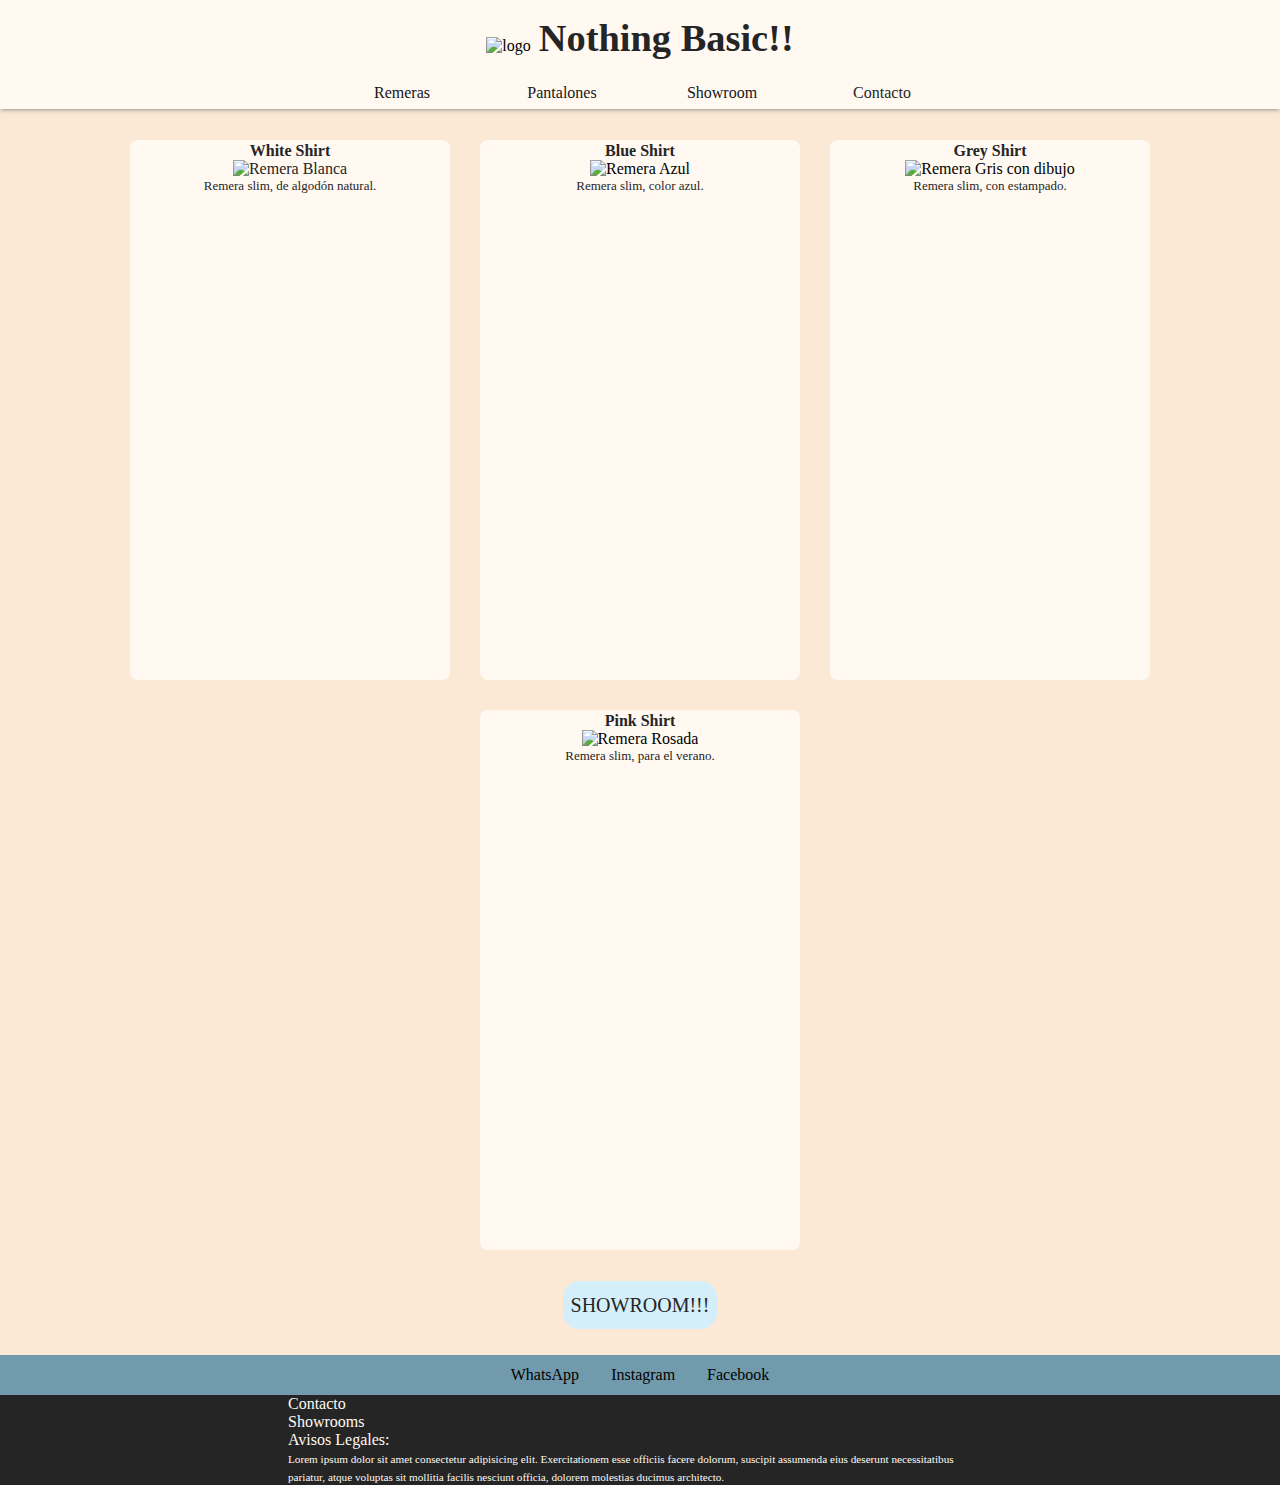
==== pages/page2.html @ 9434bb27 "Listo para tercera entrega" ====
<!DOCTYPE html>
<html lang="en">

<head>
    <meta charset="UTF-8">
    <meta http-equiv="X-UA-Compatible" content="IE=edge">
    <meta name="viewport" content="width=device-width, initial-scale=1.0">
    <link rel="stylesheet" href="../cssstyles/bootstrap.min.css">
    <link rel="stylesheet" href="../cssstyles/styles.css">
    <meta name="description" content="Remeras básicas, pantalones y buzos con la mejor calidad">
    <title>Las mejores remeras basicas || Nothing Basic</title>
</head>

<body>
    <header class="header">
        <div class="logo">
            <img src="../assets/logo1.png" alt="logo">
            <h1><a href="../index.html">Nothing Basic!!</a></h1>
        </div>


        <nav class="header__nav">
            <ul class="header__list">
                <li class="header__navbuttons"><a href="./page2.html">Remeras</a></li>
                <li class="header__navbuttons"><a href="./page3.html">Pantalones</a></li>
                <li class="header__navbuttons"><a href="./page4loc.html">Showroom</a></li>
                <li class="header__navbuttons__con"><a href="./page5con.html">Contacto</a></li>
            </ul>
        </nav>
    </header>

    <main>
        <section class="shirts">
            <div class="article__shirts"><a href="./page6shirt.html">
                <h3>White Shirt</h3>
                <img src="../assets/remerablanca1.jpg" alt="Remera Blanca">
                <p>Remera slim, de algodón natural.</p></a>
            </div>

            <div class="article__shirts">
                <h3>Blue Shirt</h3>
                <img src="../assets/remeraazul1.jpg" alt="Remera Azul">
                <p>Remera slim, color azul.</p>
            </div>

            <div class="article__shirts">
                <h3>Grey Shirt</h3>
                <img src="../assets/remeragris1.jpg" alt="Remera Gris con dibujo">
                <p>Remera slim, con estampado.</p>
            </div>

            <div class="article__shirts">
                <h3>Pink Shirt</h3>
                <img src="../assets/remerarosa1.jpg" alt="Remera Rosada">
                <p>Remera slim, para el verano.</p>
            </div>
        </section>

        <section class="conteiner__botonShowroom">
            <div class="botonShowroom"><a href="page4loc.html">SHOWROOM!!!</a></div>
        </section>

        <Section class="socialNetworks">
            <ul class="socialNetworks__conteiner">
                <li class="socialNetworks__list"><a href="https://web.whatsapp.com/">
                        WhatsApp</a></li>
                <li class="socialNetworks__list"><a href="https://www.instagram.com/">
                        Instagram</a></li>
                <li class="socialNetworks__list"><a href="https://www.facebook.com">
                        Facebook</a></li>
            </ul>
        </Section>

    </main>

    <footer>
        <div class="footer">
            <ul class="footer__list">
                <li><a href="../pages/page5con.html">Contacto</a></li>
                <li><a href="../pages/page4loc.html">Showrooms</a></li>
                <li class="footer__avisoslegales">Avisos Legales:</li>
                <span class="footer__textoLegales">Lorem ipsum dolor sit amet consectetur adipisicing elit. Exercitationem esse
                    officiis facere dolorum, suscipit assumenda eius deserunt necessitatibus pariatur, atque voluptas
                    sit mollitia facilis nesciunt officia, dolorem molestias ducimus architecto.</span>
            </ul>
        </div>

    </footer>
</body>

</html>
---- cssstyles/styles.css ----
* {
  margin: 0;
  padding: 0;
  box-sizing: border-box;
}

.article__products {
  display: flex;
  flex-direction: row;
  flex-wrap: wrap;
  justify-content: center;
  text-align: center;
}
.article__products :hover {
  transition: 1s;
  box-shadow: 0 0 1rem 0 rgba(10, 10, 10, 0.655);
}

.article__text {
  display: flex;
  align-items: center;
  justify-content: center;
  height: 50px;
  width: 100%;
  background-color: rgba(245, 245, 245, 0.464);
  font-size: 28px;
  font-weight: 600;
  text-shadow: 0px 0px 10px #f6f6f6;
}
.article__text a {
  text-decoration: none;
  color: #252525;
}

@media screen and (min-width: 420px) {
  .article__products {
    font-weight: 400;
    margin-top: 20px;
  }
}
body {
  background: #FBE9D5;
}

.cover__conteiner {
  display: inline-block;
  width: 100%;
  align-items: center;
  justify-content: center;
}

.cover {
  display: flex;
  align-items: center;
  justify-content: center;
  height: 48px;
  width: 90%;
  margin: 0 auto;
  border-radius: 8px;
  background: rgb(100, 210, 215);
  background: linear-gradient(0deg, rgb(100, 210, 215) 0%, rgb(113, 155, 173) 75%);
}
.cover:hover {
  transition: 1s;
  box-shadow: 0 0 1rem 0 rgba(10, 10, 10, 0.655);
}

.cover p {
  margin: 0 auto;
  color: rgb(22, 22, 22);
  font-family: Georgia, "Times New Roman", Times, serif;
  font-size: medium;
}

@media screen and (min-width: 420px) {
  .cover__conteiner {
    margin-top: 4px;
  }
  .cover {
    height: 24vh;
    background-image: url("../assets/portada1.jpg");
    background-size: cover;
    background-position: center;
  }
  .cover:hover {
    box-shadow: 0 0 1rem 0 rgba(10, 10, 10, 0.655);
    transition: 1s;
  }
  .cover p {
    color: white;
    font-family: Georgia, "Times New Roman", Times, serif;
    text-shadow: black 0px 0px 5px;
    font-size: 30px;
    width: 75%;
    padding: 20px;
  }
}
@media screen and (min-width: 800px) {
  .cover {
    justify-content: center;
  }
}
.footer {
  background-color: #252525;
}
.footer__list {
  list-style: none;
  font-size: 1em;
  font-weight: 400;
}
.footer__list a {
  color: #FFF9F2;
  text-decoration: none;
}

.footer__avisoslegales {
  color: #FFF9F2;
}

.footer__textoLegales {
  font-size: 0.7em;
  font-weight: 100;
  color: #FFF9F2;
}

@media screen and (min-width: 420px) {
  .footer {
    display: flex;
    justify-content: center;
  }
  .footer__list {
    width: 55%;
  }
}
header {
  width: 100%;
  padding-top: 16px;
  margin-bottom: 8px;
}

.logo {
  display: flex;
  width: 100%;
  justify-content: center;
  align-items: baseline;
}
.logo img {
  height: 32px;
  margin-right: 8px;
}

h1 a {
  text-decoration: none;
  color: #252525;
  font-size: 1em;
  font-weight: 600;
}
h1 a:hover {
  color: rgb(48, 48, 48);
  transition: 1s;
}

@media screen and (min-width: 420px) {
  .header {
    background: #FBE9D5;
  }
  .header:hover {
    transition: 1s;
    background: #FFF9F2;
    box-shadow: 0px 0px 5px rgb(114, 114, 114);
  }
  .logo img {
    height: 40px;
  }
  h1 a {
    font-size: 1.2em;
  }
}
.header__list {
  width: 100%;
  display: flex;
  display: inline-flex;
  flex: 0;
  justify-content: space-evenly;
}
.header__list li {
  padding-left: 4px;
  padding-right: 4px;
  list-style: none;
}
.header__list li:hover {
  transition: 1s;
  background-color: #FBE9D5;
  box-shadow: 0 0 1rem 0 rgba(10, 10, 10, 0.655);
  border-radius: 4px;
}

.header__navbuttons a {
  text-decoration: none;
  color: rgb(22, 22, 22);
  font-weight: 400;
  font-size: 16px;
}

.header__navbuttons__con {
  display: none;
}

@media screen and (min-width: 420px) {
  .header__nav {
    display: flex;
    justify-content: center;
  }
  .header__list {
    width: 80%;
    padding-left: 4px;
  }
  .header__navbuttons {
    display: inline-flex;
    align-items: center;
    justify-content: center;
    font-weight: 600;
    height: 32px;
    width: 16vw;
    min-width: fit-content;
    max-width: 160px;
    border-radius: 4px;
  }
  .header__navbuttons__con {
    display: inline-flex;
    align-items: center;
    justify-content: center;
    font-weight: 600;
    height: 32px;
    width: 16vw;
    min-width: fit-content;
    max-width: 160px;
    border-radius: 4px;
  }
  .header__navbuttons__con a {
    text-decoration: none;
    color: #252525;
    font-weight: 400;
    font-size: 16px;
  }
}
@media screen and (min-width: 800px) {
  .header__list {
    width: 60%;
  }
}
.socialNetworks__conteiner {
  display: flex;
  align-items: center;
  justify-content: space-evenly;
  height: 32px;
  background-color: #719BAD;
  margin-top: 10px;
}
.socialNetworks__conteiner a {
  color: #FFF9F2;
  text-decoration: none;
}

.socialNetworks__conteiner li {
  list-style: none;
}

@media screen and (min-width: 420px) {
  .socialNetworks__conteiner {
    height: 40px;
    justify-content: center;
    gap: 2rem;
  }
  .socialNetworks__conteiner a {
    font-weight: 400;
    color: black;
  }
}
.contacto {
  display: flex;
  justify-content: center;
  align-items: center;
  width: 100%;
  padding: 16px;
}
.contacto__form {
  width: 80%;
  background-color: #FFF9F2;
  border-radius: 8px;
  justify-content: center;
  align-items: center;
  padding-bottom: 8px;
}
.contacto__form__label {
  display: block;
  padding: 10px 5px;
  text-align: center;
}

.contacto__form:hover {
  transition: 1s;
  box-shadow: 0 0 1rem 0 rgba(10, 10, 10, 0.655);
}

.contacto__form__area {
  display: flex;
  margin: 0 auto;
  width: 80%;
  background-color: #FBE9D5;
  border-style: solid;
  border-width: 2px;
  border-color: #252525;
  border-radius: 4px;
}

.botonEnviar {
  display: flex;
  margin: 0 auto;
  background-color: #719BAD;
  width: 8rem;
  height: 2rem;
  border-style: hidden;
  border-radius: 8px;
}

@media screen and (min-width: 420px) {
  .contacto__form {
    width: 80%;
    max-width: 500px;
  }
}
.conteiner__maps {
  height: 450px;
  margin: 20px;
  border-color: black;
  border-style: solid;
  border-width: 2px;
}
.conteiner__maps__ancho {
  width: 100%;
}

.article__remeras {
  display: flex;
  background-size: cover;
  background-position: center;
  border-radius: 8px;
  height: 200px;
  width: 80%;
  align-items: center;
  justify-content: center;
  margin-top: 1em;
  margin-bottom: 1em;
  background-image: url(../assets/remerablanca1.jpg);
}
.article__remeras :hover {
  transition: 1s;
  background-color: whitesmoke;
}

.article__pantalones {
  display: flex;
  background-size: cover;
  background-position: center;
  border-radius: 8px;
  height: 200px;
  width: 80%;
  align-items: center;
  justify-content: center;
  margin-top: 1em;
  margin-bottom: 1em;
  background-image: url(../assets/pantalonmarron1.jpeg);
}
.article__pantalones :hover {
  transition: 1s;
  background-color: whitesmoke;
}

.article__accesorios {
  display: flex;
  background-size: cover;
  background-position: center;
  border-radius: 8px;
  height: 200px;
  width: 80%;
  align-items: center;
  justify-content: center;
  margin-top: 1em;
  margin-bottom: 1em;
  background-image: url(../assets/buzo1.jpg);
}
.article__accesorios :hover {
  transition: 1s;
  background-color: whitesmoke;
}

@media screen and (min-width: 420px) {
  .article__remeras {
    display: flex;
    border-radius: 16px;
    height: 48vh;
    min-height: 320px;
    max-height: 400px;
    width: 40vw;
    min-width: 200px;
    max-width: 320px;
    margin: 16px;
    align-items: center;
    justify-content: center;
    background-size: cover;
    background-position: center;
    background-image: url(../assets/remerablanca1.jpg);
  }
  .article__remeras:hover {
    transition: 1s;
    box-shadow: 0 0 1rem 0 rgba(10, 10, 10, 0.655);
  }
  .article__pantalones {
    display: flex;
    border-radius: 16px;
    height: 48vh;
    min-height: 320px;
    max-height: 400px;
    width: 40vw;
    min-width: 200px;
    max-width: 320px;
    margin: 16px;
    align-items: center;
    justify-content: center;
    background-size: cover;
    background-position: center;
    background-image: url(../assets/pantalonmarron1.jpeg);
  }
  .article__pantalones:hover {
    transition: 1s;
    box-shadow: 0 0 1rem 0 rgba(10, 10, 10, 0.655);
  }
  .article__accesorios {
    display: flex;
    border-radius: 16px;
    height: 48vh;
    min-height: 320px;
    max-height: 400px;
    width: 40vw;
    min-width: 200px;
    max-width: 320px;
    margin: 16px;
    align-items: center;
    justify-content: center;
    background-size: cover;
    background-position: center;
    background-image: url(../assets/buzo1.jpg);
  }
  .article__accesorios:hover {
    transition: 1s;
    box-shadow: 0 0 1rem 0 rgba(10, 10, 10, 0.655);
  }
}
.shirts {
  display: flex;
  flex-direction: row;
  flex-wrap: wrap;
  justify-content: center;
  text-align: center;
  margin-top: 16px;
}

.article__shirts {
  border-radius: 8px;
  height: 35vh;
  width: 40%;
  background-color: #FFF9F2;
  margin: 8px;
  text-align: center;
  padding-top: 2px;
  padding-bottom: 2px;
  overflow: hidden;
}
.article__shirts:hover {
  transition: 1s;
  box-shadow: 0 0 1rem 0 rgba(10, 10, 10, 0.655);
}

.article__shirts img {
  object-fit: cover;
  object-position: center;
  height: 75%;
  width: 100%;
}

.article__shirts h3 {
  font-size: medium;
  text-decoration: none;
  color: #252525;
  font-weight: 600;
}

.article__shirts a {
  text-decoration: none;
  color: #252525;
}

.article__shirts p {
  font-size: small;
  text-decoration: none;
  color: #252525;
}

.conteiner__botonShowroom {
  display: flex;
  justify-content: center;
}

.botonShowroom {
  display: flex;
  justify-content: center;
  align-items: center;
  background-color: #D4EFFA;
  height: 3em;
  width: auto;
  padding-left: 8px;
  padding-right: 8px;
  margin: 16px;
  border-radius: 16px;
}
.botonShowroom a {
  text-decoration: none;
  color: #252525;
  font-size: 20px;
}

.botonShowroom:hover {
  transition: 1s;
  background-color: #719BAD;
  box-shadow: 2px 2px 5px 0px rgb(150, 150, 150);
}

@media screen and (min-width: 420px) {
  .article__shirts {
    height: 60vh;
    width: 40vw;
    align-items: center;
    justify-content: center;
    min-width: 220px;
    max-width: 320px;
    margin: 15px;
  }
  .article__shirts img {
    height: 80%;
    width: 100%;
  }
}
.texto__RemeraNegra {
  display: flex;
  align-content: center;
  width: fit-content;
  padding: 8px;
  margin: 16px;
  height: 32px;
  background-color: #FFF9F2;
  border-radius: 8px;
}
.texto__RemeraNegra h2 {
  font-weight: 100;
  font-size: large;
}

.conteiner {
  display: grid;
  grid-template-columns: 30% auto;
  grid-template-rows: 2fr 1fr 1fr;
  height: 70vh;
  gap: 10px;
  margin: 10px;
}

.slider-conteiner {
  display: flex;
  overflow-x: scroll;
  scroll-snap-type: x mandatory;
  grid-column: 1/3;
  grid-row: 1/3;
  border-radius: 7px;
  box-shadow: 0 0 1rem 0 rgba(10, 10, 10, 0.655);
  scrollbar-color: rgba(0, 0, 0, 0.5) rgba(0, 0, 0, 0);
  scrollbar-width: thin;
}
.slider-conteiner img {
  flex: 0 0 100%;
  scroll-snap-align: center;
  height: 100%;
  max-height: 60vh;
  width: 100%;
  object-fit: cover;
  object-position: center;
}

.conteiner__botones {
  display: flex;
  flex-direction: column;
  grid-column: 1/2;
  width: fit-content;
  justify-content: center;
}

.conteiner__botonShowroom {
  display: flex;
  justify-content: center;
}

.botonShowroom {
  display: flex;
  justify-content: center;
  align-items: center;
  background-color: #D4EFFA;
  height: 3em;
  width: auto;
  padding-left: 8px;
  padding-right: 8px;
  margin: 16px;
  border-radius: 16px;
}
.botonShowroom a {
  text-decoration: none;
  color: #252525;
  font-size: 20px;
}

.botonShowroom:hover {
  transition: 1s;
  background-color: #719BAD;
  box-shadow: 2px 2px 5px 0px rgb(150, 150, 150);
}

.guiatalles {
  display: flex;
  flex-direction: column;
  background-color: #FFF9F2;
  box-shadow: 0 0 1rem 0 rgba(10, 10, 10, 0.655);
  grid-column: 2/3;
  grid-row: 3/4;
  font-size: 14px;
  font-weight: 600;
  text-align: center;
  padding: 5px;
  border-radius: 7px;
}

.guiatalles__table {
  border-color: #252525;
  border-width: 2px;
  text-align: start;
  font-size: xx-small;
  font-weight: 100;
}

.guiatalles__table td, th {
  border-color: #252525;
  border-width: 1px;
}

.pulmon {
  grid-column: 2/3;
  grid-row: 1/4;
}

@media screen and (min-width: 420px) {
  .superconteiner {
    display: flex;
    width: 100%;
    justify-content: center;
  }
  .conteiner {
    display: grid;
    grid-template-columns: 60% 5% auto;
    grid-template-rows: 1fr 1fr 1fr;
    height: 80vh;
    gap: 10px;
    margin: 10px;
  }
  .slider-conteiner {
    grid-column: 1/3;
    grid-row: 1/4;
  }
  .guiatalles {
    grid-column: 3/4;
    grid-row: 1/3;
    font-size: 14px;
    font-weight: 600;
  }
}
.conteiner__botones {
  grid-column: 3/4;
}

@media screen and (min-width: 800px) {
  .conteiner {
    width: 65%;
  }
}
.texto__RemeraNegra {
  display: flex;
  align-content: center;
  width: fit-content;
  padding: 8px;
  margin: 16px;
  height: 32px;
  background-color: #FFF9F2;
  border-radius: 8px;
}
.texto__RemeraNegra h2 {
  font-weight: 100;
  font-size: large;
}

.conteiner {
  display: grid;
  grid-template-columns: 30% auto;
  grid-template-rows: 2fr 1fr 1fr;
  height: 60vh;
  gap: 10px;
  margin: 10px;
}

.carouselboot__conteiner {
  grid-column: 1/3;
  grid-row: 1/3;
  border-radius: 7px;
  box-shadow: 2px 2px 5px 0px rgb(150, 150, 150);
  display: flex;
  overflow: hidden;
}
.carouselboot__conteiner img {
  width: 100%;
  object-fit: cover;
  object-position: center;
}

.conteiner__botones {
  display: flex;
  flex-direction: column;
  grid-column: 1/2;
  width: fit-content;
  justify-content: center;
}

.conteiner__botonShowroom {
  display: flex;
  justify-content: center;
}

.botonShowroom {
  display: flex;
  justify-content: center;
  align-items: center;
  background-color: #D4EFFA;
  height: 3em;
  width: auto;
  padding-left: 8px;
  padding-right: 8px;
  margin: 16px;
  border-radius: 16px;
}
.botonShowroom a {
  text-decoration: none;
  color: #252525;
  font-size: 20px;
}

.botonShowroom:hover {
  transition: 1s;
  background-color: #719BAD;
  box-shadow: 2px 2px 5px 0px rgb(150, 150, 150);
}

.guiatalles {
  display: flex;
  flex-direction: column;
  background-color: #FFF9F2;
  box-shadow: 0 0 1rem 0 rgba(10, 10, 10, 0.655);
  grid-column: 2/3;
  grid-row: 3/4;
  font-size: 14px;
  font-weight: 600;
  text-align: center;
  padding: 5px;
  border-radius: 7px;
}
.guiatalles__table {
  border-color: #252525;
  border-width: 2px;
  text-align: start;
  font-size: xx-small;
  font-weight: 100;
}
.guiatalles__table td, .guiatalles__table th {
  border-color: #252525;
  border-width: 1px;
}

.pulmon {
  grid-column: 2/3;
  grid-row: 1/4;
}

@media screen and (min-width: 420px) {
  .superconteiner {
    display: flex;
    width: 100%;
    justify-content: center;
  }
  .conteiner {
    display: grid;
    grid-template-columns: 60% 5% auto;
    grid-template-rows: 1fr 1fr 1fr;
    height: 60vh;
    gap: 10px;
    margin: 10px;
  }
  .carouselboot__conteiner {
    grid-column: 1/3;
    grid-row: 1/4;
  }
  .conteiner__botones {
    grid-column: 3/4;
  }
  .guiatalles {
    grid-column: 3/4;
    grid-row: 1/3;
    font-size: 14px;
    font-weight: 600;
  }
}
@media screen and (min-width: 800px) {
  .conteiner {
    width: 65%;
  }
}

/*# sourceMappingURL=styles.css.map */
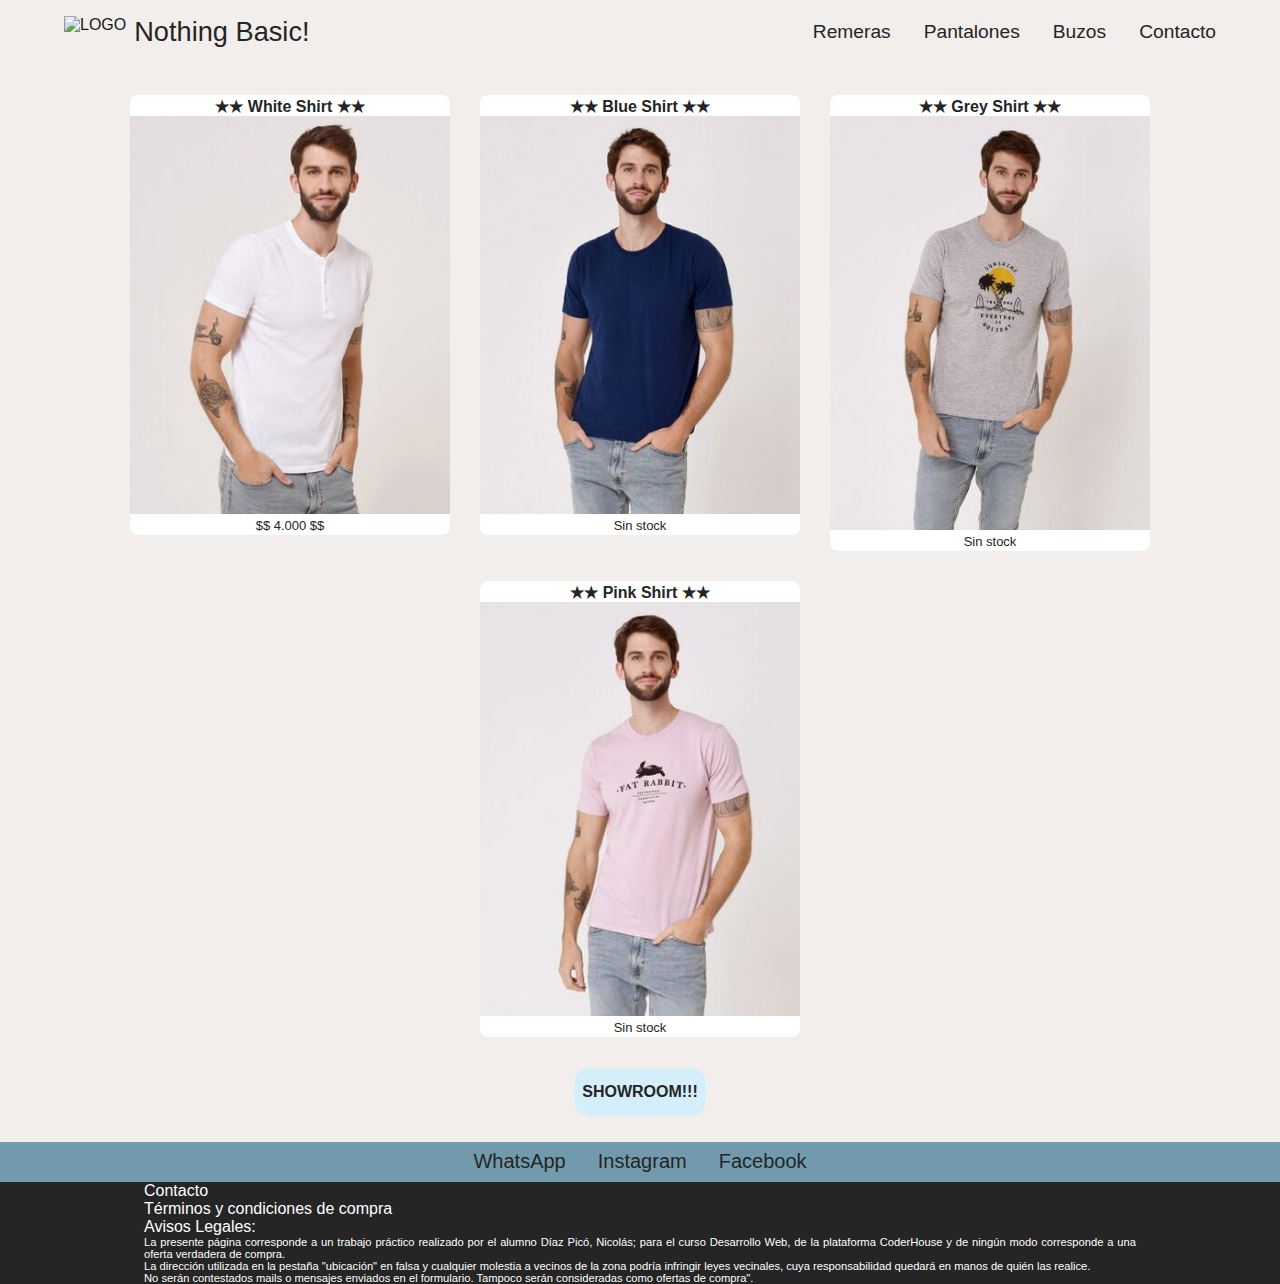
==== commit 75c2ff6a: "Falta carrousel y otros menores" ====
--- a/pages/page2.html
+++ b/pages/page2.html
@@ -5,54 +5,73 @@
     <meta charset="UTF-8">
     <meta http-equiv="X-UA-Compatible" content="IE=edge">
     <meta name="viewport" content="width=device-width, initial-scale=1.0">
-    <link rel="stylesheet" href="../cssstyles/bootstrap.min.css">
-    <link rel="stylesheet" href="../cssstyles/styles.css">
+    <link rel="stylesheet" href="../styles/styles.css">
     <meta name="description" content="Remeras básicas, pantalones y buzos con la mejor calidad">
     <title>Las mejores remeras basicas || Nothing Basic</title>
 </head>
 
 <body>
     <header class="header">
-        <div class="logo">
-            <img src="../assets/logo1.png" alt="logo">
-            <h1><a href="../index.html">Nothing Basic!!</a></h1>
+        <div class="conteiner_LogoHam">
+            <div class="logo_name">
+                <a href="../index.html">
+                    <img src="../assets/logo1.png" alt="LOGO">
+                    <h1>Nothing Basic!</h1>
+                </a>
+            </div>
+            
+
+            <div class="hambutton">
+                <button class="hambutton__nav" type="button">
+                    <span class="hambutton__nav__bar1"></span>
+                    <span class="hambutton__nav__bar2"></span>
+                    <span class="hambutton__nav__bar3"></span>
+                </button>
+            </div>
+    
+            <ul class="menu__escrito">
+                <li><a href="../pages/page2.html">Remeras</a></li>
+                <li><a href="../pages/page3.html">Pantalones</a></li>
+                <li><a href="../pages/page3.html">Buzos</a></li>
+                <li><a href="../pages/page4loc.html">Contacto</a></li>
+            </ul>
         </div>
-
-
-        <nav class="header__nav">
-            <ul class="header__list">
-                <li class="header__navbuttons"><a href="./page2.html">Remeras</a></li>
-                <li class="header__navbuttons"><a href="./page3.html">Pantalones</a></li>
-                <li class="header__navbuttons"><a href="./page4loc.html">Showroom</a></li>
-                <li class="header__navbuttons__con"><a href="./page5con.html">Contacto</a></li>
-            </ul>
-        </nav>
     </header>
 
     <main>
         <section class="shirts">
-            <div class="article__shirts"><a href="./page6shirt.html">
-                <h3>White Shirt</h3>
+            <div class="article__shirts">
+                <a href="./page6shirt.html">
+                <h3>★★ White Shirt ★★</h3>
+                <div class="article__shirt__imagen">
                 <img src="../assets/remerablanca1.jpg" alt="Remera Blanca">
-                <p>Remera slim, de algodón natural.</p></a>
+                </div>
+                <p>$$ 4.000 $$</p>
+                </a>
             </div>
 
             <div class="article__shirts">
-                <h3>Blue Shirt</h3>
+                <h3>★★ Blue Shirt ★★</h3>
+                <div class="article__shirt__imagen">
                 <img src="../assets/remeraazul1.jpg" alt="Remera Azul">
-                <p>Remera slim, color azul.</p>
+                </div>
+                <p>Sin stock</p>
             </div>
 
             <div class="article__shirts">
-                <h3>Grey Shirt</h3>
+                <h3>★★ Grey Shirt ★★</h3>
+                <div class="article__shirt__imagen">
                 <img src="../assets/remeragris1.jpg" alt="Remera Gris con dibujo">
-                <p>Remera slim, con estampado.</p>
+                </div>
+                <p>Sin stock</p>
             </div>
 
             <div class="article__shirts">
-                <h3>Pink Shirt</h3>
+                <h3>★★ Pink Shirt ★★</h3>
+                <div class="article__shirt__imagen">
                 <img src="../assets/remerarosa1.jpg" alt="Remera Rosada">
-                <p>Remera slim, para el verano.</p>
+                </div>
+                <p> Sin stock</p>
             </div>
         </section>
 
@@ -60,32 +79,34 @@
             <div class="botonShowroom"><a href="page4loc.html">SHOWROOM!!!</a></div>
         </section>
 
-        <Section class="socialNetworks">
+        <Section>
             <ul class="socialNetworks__conteiner">
-                <li class="socialNetworks__list"><a href="https://web.whatsapp.com/">
+                <li><a href="https://web.whatsapp.com/"><i class="fa-brands fa-whatsapp"></i>
                         WhatsApp</a></li>
-                <li class="socialNetworks__list"><a href="https://www.instagram.com/">
+                <li><a href="https://www.instagram.com/"><i class="fa-brands fa-instagram"></i>
                         Instagram</a></li>
-                <li class="socialNetworks__list"><a href="https://www.facebook.com">
+                <li><a href="https://www.facebook.com"><i class="fa-brands fa-facebook-f"></i>
                         Facebook</a></li>
             </ul>
         </Section>
-
     </main>
 
     <footer>
         <div class="footer">
             <ul class="footer__list">
                 <li><a href="../pages/page5con.html">Contacto</a></li>
-                <li><a href="../pages/page4loc.html">Showrooms</a></li>
+                <li><a href="../pages/page4loc.html">Términos y condiciones de compra</a></li>
                 <li class="footer__avisoslegales">Avisos Legales:</li>
-                <span class="footer__textoLegales">Lorem ipsum dolor sit amet consectetur adipisicing elit. Exercitationem esse
-                    officiis facere dolorum, suscipit assumenda eius deserunt necessitatibus pariatur, atque voluptas
-                    sit mollitia facilis nesciunt officia, dolorem molestias ducimus architecto.</span>
+                    <p class="footer__textoLegales">La presente página corresponde a un trabajo práctico realizado por el alumno Díaz Picó, Nicolás; para el curso Desarrollo Web, de la plataforma CoderHouse y de ningún modo corresponde a una oferta verdadera de compra.</p>
+                    <p class="footer__textoLegales">La dirección utilizada en la pestaña "ubicación" en falsa y cualquier molestia a vecinos de la zona podría infringir leyes vecinales, cuya responsabilidad quedará en manos de quién las realice.</p>
+                    <p class="footer__textoLegales">No serán contestados mails o mensajes enviados en el formulario. Tampoco serán consideradas como ofertas de compra".</p>
             </ul>
         </div>
+    </footer>
 
-    </footer>
+    <script src="../js/scrip.js"></script>
+    <script src="https://kit.fontawesome.com/cdb5ebeae8.js" crossorigin="anonymous"></script>
+
 </body>
 
 </html>--- a/styles/styles.css
+++ b/styles/styles.css
@@ -0,0 +1,933 @@
+@charset "UTF-8";
+* {
+  margin: 0;
+  padding: 0;
+  box-sizing: border-box;
+}
+
+* {
+  font-family: "Trebuchet MS", "Lucida Sans Unicode", "Lucida Grande", "Lucida Sans", Arial, sans-serif;
+  color: rgb(25, 25, 25);
+  text-decoration: none;
+  list-style: none;
+}
+
+.article__products {
+  display: flex;
+  flex-direction: row;
+  flex-wrap: wrap;
+  justify-content: center;
+  text-align: center;
+}
+.article__products :hover {
+  transition: 1s;
+  box-shadow: 0 0 1rem 0 rgba(100, 100, 100, 0.7);
+}
+
+.article__products__conteiner {
+  display: flex;
+  flex-direction: column;
+  justify-content: center;
+  align-items: center;
+  width: 90%;
+  margin: 8px 0px;
+  background-color: #FFFFFF;
+  border-radius: 8px;
+}
+.article__products__conteiner :hover {
+  box-shadow: none;
+}
+
+.article__title {
+  display: flex;
+  align-items: center;
+  justify-content: center;
+  height: 50px;
+  width: 100%;
+  background-color: rgba(255, 249, 242, 0.6431372549);
+  font-size: 28px;
+  font-weight: 600;
+}
+.article__title a {
+  text-decoration: none;
+  color: #252525;
+}
+
+.article__text {
+  margin: 1em;
+  text-align: justify;
+}
+
+@media screen and (min-width: 480px) {
+  .article__products {
+    font-weight: 400;
+    margin-top: 20px;
+  }
+  .article__products__conteiner {
+    flex-direction: row;
+  }
+  .article__text {
+    width: 60%;
+  }
+}
+@media screen and (min-width: 720px) {
+  .article__products__conteiner {
+    max-width: 40%;
+    margin: 1em;
+  }
+  .article__text {
+    width: 80%;
+  }
+}
+body {
+  background: #F2EEEB;
+}
+
+.cover__conteiner {
+  display: inline-block;
+  width: 100%;
+  align-items: center;
+  justify-content: center;
+}
+
+.cover {
+  display: flex;
+  align-items: center;
+  justify-content: center;
+  height: 48px;
+  width: 90%;
+  margin: 0 auto;
+  border-radius: 8px;
+  background: rgb(212, 239, 250);
+  background: linear-gradient(45deg, rgb(212, 239, 250) 0%, rgb(255, 249, 242) 50%, rgb(251, 233, 213) 70%, rgb(113, 155, 173) 100%);
+  background-size: 300%;
+  background-position: left;
+  animation: cover-animation 15s infinite alternate;
+}
+.cover h2 {
+  margin: 0 auto;
+  color: #252525;
+  font-family: "Times New Roman", Times, serif;
+  font-size: 1.3rem;
+  font-weight: 100;
+}
+
+@keyframes cover-animation {
+  0% {
+    background-position: left;
+  }
+  100% {
+    background-position: right;
+  }
+}
+/*/////FOR > 480px/////*/
+@media screen and (min-width: 480px) {
+  .cover__conteiner {
+    margin-top: 4px;
+  }
+  .cover {
+    height: 24vh;
+    background-image: url("../assets/portadabasica.jpg");
+    background-size: cover;
+    background-position: top;
+    animation: none;
+  }
+  .cover:hover {
+    box-shadow: 0 0 1rem 0 rgba(100, 100, 100, 0.7);
+    background-position: bottom;
+    transition: 4s;
+  }
+  .cover h2 {
+    color: #FFFFFF;
+    text-shadow: #252525 0px 0px 5px;
+    font-size: 30px;
+  }
+}
+@media screen and (min-width: 800px) {
+  .cover h2 {
+    font-size: 45px;
+  }
+}
+.footer {
+  background-color: #252525;
+  margin: 0;
+}
+.footer__list {
+  padding: 0 1em;
+}
+.footer__list a {
+  list-style: none;
+  font-size: 1em;
+  font-weight: 400;
+  color: #FFFFFF;
+  text-decoration: none;
+}
+
+.footer__avisoslegales {
+  font-size: 1em;
+  font-weight: 400;
+  color: #FFFFFF;
+  text-decoration: none;
+}
+
+.footer__textoLegales {
+  text-align: justify;
+  font-size: 0.7em;
+  font-weight: 100;
+  color: #FFFFFF;
+}
+
+@media screen and (min-width: 420px) {
+  .footer {
+    display: flex;
+    justify-content: center;
+  }
+  .footer__list {
+    width: 80%;
+  }
+}
+/*@import"./layout/header";*/
+/*NAVBAR MOBILE*/
+.conteiner_LogoHam {
+  display: flex;
+  margin: 0 auto;
+  padding: 16px 0;
+  width: 90%;
+  justify-content: space-between;
+  align-items: center;
+  background-color: #F2EEEB;
+}
+
+.logo_name a {
+  display: flex;
+  text-decoration: none;
+  gap: 8px;
+  align-items: center;
+  cursor: pointer;
+}
+
+.logo_name h1 {
+  font-size: 1.7rem;
+  font-family: "Franklin Gothic Medium", "Arial Narrow", Arial, sans-serif;
+  font-weight: 400;
+  color: #252525;
+}
+
+.logo_name img {
+  height: 2rem;
+  width: auto;
+}
+
+/*BOTÓN HAMBURGUESA*/
+.hambutton {
+  height: 30px;
+  width: 30px;
+  border-style: solid;
+  border-color: #252525;
+  border-width: 2px;
+  border-radius: 4px;
+}
+.hambutton__nav {
+  width: 100%;
+  height: 100%;
+  display: flex;
+  flex-direction: column;
+  justify-content: center;
+  gap: 17.5%;
+  /*No cambiar este color*/
+  background-color: rgba(0, 0, 0, 0);
+  border-style: none;
+  cursor: pointer;
+}
+.hambutton__nav span {
+  margin: 0 auto;
+  height: 10%;
+  width: 80%;
+  background-color: #252525;
+  border-radius: 5%;
+  transition: all 1.5s;
+}
+
+.activehambutton__nav__bar1 {
+  transform: translateX(-3rem);
+  opacity: 0;
+}
+
+.activehambutton__nav__bar2 {
+  transform: translateX(-3rem);
+  opacity: 0;
+}
+
+.activehambutton__nav__bar3 {
+  transform: translateX(-3rem);
+  opacity: 0;
+}
+
+/*MENU DESPLEGABLE*/
+.menu__escrito {
+  display: flex;
+  flex-direction: column;
+  position: fixed;
+  right: -10rem;
+  top: 4rem;
+  width: 8rem;
+  height: 16rem;
+  background-color: #FFFFFF;
+  box-shadow: 0 0 1rem 0 rgba(100, 100, 100, 0.7);
+  cursor: pointer;
+  transition: all 1s ease-in-out;
+}
+.menu__escrito.active {
+  right: 0;
+}
+
+.menu__escrito li {
+  display: flex;
+  align-items: center;
+  justify-content: center;
+  width: 100%;
+  height: 25%;
+  font-size: larger;
+}
+.menu__escrito li a {
+  text-decoration: none;
+  color: #252525;
+}
+
+.menu__escrito :hover {
+  background-color: #D4EFFA;
+  transition: 1s;
+}
+
+/*////////FOR > 720px////////*/
+@media screen and (min-width: 720px) {
+  .hambutton {
+    display: none;
+  }
+  .menu__escrito {
+    display: flex;
+    flex-direction: row;
+    justify-content: space-between;
+    position: inherit;
+    right: 16px;
+    top: inherit;
+    width: 45%;
+    height: inherit;
+    background-color: transparent;
+    box-shadow: none;
+    cursor: auto;
+    transition: all 1s ease-in-out;
+  }
+  .menu__escrito li {
+    width: auto;
+    height: auto;
+    text-decoration: none;
+    cursor: pointer;
+  }
+  .menu__escrito :hover {
+    /*COLOR y EFECTO A CAMBIAR*/
+    color: #719BAD;
+    background: transparent;
+    transform: scale(1.02);
+    transition: 0.5s;
+  }
+}
+/*////////FOR > 1000px////////*/
+@media screen and (min-width: 1000px) {
+  .menu__escrito {
+    width: 35%;
+  }
+}
+.socialNetworks__conteiner {
+  margin: 0;
+  display: flex;
+  align-items: center;
+  justify-content: space-evenly;
+  height: 44px;
+  background-color: #719BAD;
+  margin-top: 10px;
+}
+.socialNetworks__conteiner a {
+  color: #FFFFFF;
+  text-decoration: none;
+  font-size: 0;
+}
+
+.socialNetworks__conteiner i {
+  font-size: 24px;
+  color: #FFFFFF;
+  text-decoration: none;
+}
+
+.socialNetworks__conteiner li {
+  list-style: none;
+  line-height: 0;
+}
+
+@media screen and (min-width: 480px) {
+  .socialNetworks__conteiner {
+    height: 40px;
+    justify-content: center;
+    gap: 2rem;
+  }
+  .socialNetworks__conteiner a, .socialNetworks__conteiner i {
+    font-size: 20px;
+    font-weight: 400;
+    color: #252525;
+  }
+}
+.contacto {
+  display: flex;
+  justify-content: center;
+  align-items: center;
+  width: 100%;
+  padding: 16px;
+}
+.contacto__form {
+  width: 80%;
+  background-color: #FFFFFF;
+  border-radius: 8px;
+  justify-content: center;
+  align-items: center;
+  padding-bottom: 8px;
+}
+.contacto__form__label {
+  display: block;
+  padding: 10px 5px;
+  text-align: center;
+}
+
+.contacto__form:hover {
+  transition: 1s;
+  box-shadow: 0 0 1rem 0 rgba(100, 100, 100, 0.7);
+}
+
+.contacto__form__area {
+  display: flex;
+  margin: 0 auto;
+  width: 80%;
+  background-color: #F2EEEB;
+  border-style: solid;
+  border-width: 2px;
+  border-color: #252525;
+  border-radius: 4px;
+}
+
+.botonEnviar {
+  display: flex;
+  margin: 0 auto;
+  background-color: #719BAD;
+  width: 8rem;
+  height: 2rem;
+  border-style: hidden;
+  border-radius: 8px;
+  cursor: pointer;
+}
+
+@media screen and (min-width: 420px) {
+  .contacto__form {
+    width: 100%;
+    height: 500px;
+  }
+}
+.page4title {
+  margin: 24px;
+  text-align: center;
+  color: #252525;
+}
+
+.conteiner__maps {
+  height: 500px;
+  margin: 20px;
+  border-color: #252525;
+  border-style: solid;
+  border-width: 2px;
+}
+.conteiner__maps__ancho {
+  width: 100%;
+}
+
+/*///FOR > 720 px///*/
+@media screen and (min-width: 720px) {
+  .conteiner__maps {
+    width: 100%;
+  }
+}
+.article__remeras {
+  display: flex;
+  background-size: cover;
+  background-position: center;
+  border-radius: 8px;
+  height: 200px;
+  width: 100%;
+  align-items: center;
+  justify-content: center;
+  background-image: url(../assets/remerablanca1.jpg);
+}
+.article__remeras :hover {
+  transition: 1s;
+  background-color: #FFFFFF;
+}
+
+.article__pantalones {
+  display: flex;
+  background-size: cover;
+  background-position: center;
+  border-radius: 8px;
+  height: 200px;
+  width: 100%;
+  align-items: center;
+  justify-content: center;
+  background-image: url(../assets/pantalonmarron1.jpeg);
+}
+.article__pantalones :hover {
+  transition: 1s;
+  background-color: #FFFFFF;
+}
+
+.article__accesorios {
+  display: flex;
+  background-size: cover;
+  background-position: center;
+  border-radius: 8px;
+  height: 200px;
+  width: 100%;
+  align-items: center;
+  justify-content: center;
+  background-image: url(../assets/buzo1.jpg);
+}
+.article__accesorios :hover {
+  transition: 1s;
+  background-color: #FFFFFF;
+}
+
+@media screen and (min-width: 480px) {
+  .article__remeras {
+    height: 35vh;
+    width: 100%;
+    background-image: url(../assets/remerablanca1.jpg);
+  }
+  .article__pantalones {
+    height: 35vh;
+    width: 100%;
+    background-image: url(../assets/pantalonmarron1.jpeg);
+  }
+  .article__accesorios {
+    height: 35vh;
+    width: 100%;
+    background-image: url(../assets/buzo1.jpg);
+  }
+}
+@media screen and (min-width: 720px) {
+  .article__remeras {
+    width: 40vw;
+    background-image: url(../assets/remerablanca1.jpg);
+  }
+  .article__pantalones {
+    width: 40vw;
+    background-image: url(../assets/pantalonmarron1.jpeg);
+  }
+  .article__accesorios {
+    width: 40vw;
+    background-image: url(../assets/buzo1.jpg);
+  }
+}
+.shirts {
+  display: flex;
+  flex-direction: row;
+  flex-wrap: wrap;
+  justify-content: center;
+  text-align: center;
+  width: 100%;
+  margin-top: 16px;
+}
+
+.article__shirts {
+  display: flex;
+  flex-direction: column;
+  justify-content: center;
+  align-items: center;
+  border-radius: 8px;
+  height: 45%;
+  width: 60%;
+  background-color: #FFFFFF;
+  margin: 8px;
+  text-align: center;
+  padding-top: 2px;
+  padding-bottom: 2px;
+}
+.article__shirts:hover {
+  transition: 1s;
+  box-shadow: 0 0 1rem 0 rgba(100, 100, 100, 0.7);
+}
+
+.article__shirt__imagen {
+  height: 80%;
+  width: 100%;
+}
+.article__shirt__imagen img {
+  height: 100%;
+  width: 100%;
+  object-position: center;
+  object-fit: cover;
+}
+
+.article__shirts h3 {
+  font-size: medium;
+  text-decoration: none;
+  color: #252525;
+  font-weight: 600;
+}
+
+.article__shirts a {
+  text-decoration: none;
+  color: #252525;
+}
+
+.article__shirts p {
+  font-size: small;
+  text-decoration: none;
+  color: #252525;
+}
+
+.conteiner__botonShowroom {
+  display: flex;
+  justify-content: center;
+}
+
+.botonShowroom {
+  display: flex;
+  justify-content: center;
+  align-items: center;
+  background-color: #D4EFFA;
+  height: 3em;
+  width: auto;
+  padding-left: 8px;
+  padding-right: 8px;
+  margin: 16px;
+  border-radius: 16px;
+}
+.botonShowroom a {
+  text-decoration: none;
+  color: #252525;
+  font-size: 16px;
+  font-weight: 800;
+}
+
+.botonShowroom:hover {
+  transition: 1s;
+  background-color: #719BAD;
+  box-shadow: 2px 2px 5px 0px rgb(150, 150, 150);
+}
+
+@media screen and (min-width: 500px) {
+  .article__shirts {
+    height: 100%;
+    width: 40%;
+    align-items: center;
+    justify-content: center;
+    min-width: 220px;
+    max-width: 320px;
+    margin: 15px;
+  }
+  .article__shirts img {
+    width: 100%;
+    object-fit: cover;
+    object-position: top;
+  }
+}
+@media screen and (min-width: 720px) {
+  .page4responsive {
+    display: flex;
+  }
+}
+.texto__RemeraNegra {
+  display: flex;
+  align-content: center;
+  width: fit-content;
+  padding: 8px;
+  margin: 16px;
+  height: 32px;
+  background-color: #FFFFFF;
+  border-radius: 8px;
+}
+.texto__RemeraNegra h2 {
+  font-weight: 100;
+  font-size: large;
+}
+
+.conteiner {
+  display: grid;
+  grid-template-columns: 30% auto;
+  grid-template-rows: 2fr 1fr 1fr;
+  height: 70vh;
+  gap: 10px;
+  margin: 10px;
+}
+
+.slider-conteiner {
+  display: flex;
+  overflow-x: scroll;
+  scroll-snap-type: x mandatory;
+  grid-column: 1/3;
+  grid-row: 1/3;
+  border-radius: 7px;
+  box-shadow: 0 0 1rem 0 rgba(100, 100, 100, 0.7);
+  scrollbar-color: rgba(0, 0, 0, 0.5) rgba(0, 0, 0, 0);
+  scrollbar-width: thin;
+}
+.slider-conteiner img {
+  flex: 0 0 100%;
+  scroll-snap-align: center;
+  height: 100%;
+  max-height: 60vh;
+  width: 100%;
+  object-fit: cover;
+  object-position: center;
+}
+
+.conteiner__botones {
+  display: flex;
+  flex-direction: column;
+  grid-column: 1/2;
+  width: fit-content;
+  justify-content: center;
+}
+
+.conteiner__botonShowroom {
+  display: flex;
+  justify-content: center;
+}
+
+.botonShowroom {
+  display: flex;
+  justify-content: center;
+  align-items: center;
+  background-color: #D4EFFA;
+  height: 3em;
+  width: auto;
+  padding-left: 8px;
+  padding-right: 8px;
+  margin: 16px;
+  border-radius: 16px;
+}
+.botonShowroom a {
+  text-decoration: none;
+  color: #252525;
+  font-size: 16px;
+  font-weight: 800;
+}
+
+.botonShowroom:hover {
+  transition: 1s;
+  background-color: #719BAD;
+  box-shadow: 2px 2px 5px 0px rgb(150, 150, 150);
+}
+
+.guiatalles {
+  display: flex;
+  flex-direction: column;
+  background-color: #FFFFFF;
+  box-shadow: 0 0 1rem 0 rgba(100, 100, 100, 0.7);
+  grid-column: 2/3;
+  grid-row: 3/4;
+  font-size: 14px;
+  font-weight: 600;
+  text-align: center;
+  padding: 5px;
+  border-radius: 7px;
+}
+
+.guiatalles__table {
+  border-color: #252525;
+  border-width: 2px;
+  text-align: start;
+  font-size: xx-small;
+  font-weight: 100;
+}
+
+.guiatalles__table td, th {
+  border-color: #252525;
+  border-width: 1px;
+}
+
+.pulmon {
+  grid-column: 2/3;
+  grid-row: 1/4;
+}
+
+@media screen and (min-width: 420px) {
+  .superconteiner {
+    display: flex;
+    width: 100%;
+    justify-content: center;
+  }
+  .conteiner {
+    display: grid;
+    grid-template-columns: 60% 5% auto;
+    grid-template-rows: 1fr 1fr 1fr;
+    height: 80vh;
+    gap: 10px;
+    margin: 10px;
+  }
+  .slider-conteiner {
+    grid-column: 1/3;
+    grid-row: 1/4;
+  }
+  .guiatalles {
+    grid-column: 3/4;
+    grid-row: 1/3;
+    font-size: 14px;
+    font-weight: 600;
+  }
+}
+.conteiner__botones {
+  grid-column: 3/4;
+}
+
+@media screen and (min-width: 800px) {
+  .conteiner {
+    width: 65%;
+  }
+}
+.texto__RemeraNegra {
+  display: flex;
+  align-content: center;
+  width: fit-content;
+  padding: 8px;
+  margin: 16px;
+  height: 32px;
+  background-color: #FFFFFF;
+  border-radius: 8px;
+}
+.texto__RemeraNegra h2 {
+  font-weight: 100;
+  font-size: large;
+}
+
+.conteiner {
+  display: grid;
+  grid-template-columns: 30% auto;
+  grid-template-rows: 2fr 1fr 1fr;
+  height: 60vh;
+  gap: 10px;
+  margin: 10px;
+}
+
+.carouselboot__conteiner {
+  grid-column: 1/3;
+  grid-row: 1/3;
+  border-radius: 7px;
+  box-shadow: 2px 2px 5px 0px rgb(150, 150, 150);
+  display: flex;
+  overflow: hidden;
+}
+.carouselboot__conteiner img {
+  width: 100%;
+  object-fit: cover;
+  object-position: center;
+}
+
+.conteiner__botones {
+  display: flex;
+  flex-direction: column;
+  grid-column: 1/2;
+  width: fit-content;
+  justify-content: center;
+}
+
+.conteiner__botonShowroom {
+  display: flex;
+  justify-content: center;
+}
+
+.botonShowroom {
+  display: flex;
+  justify-content: center;
+  align-items: center;
+  background-color: #D4EFFA;
+  height: 3em;
+  width: auto;
+  padding-left: 8px;
+  padding-right: 8px;
+  margin: 16px;
+  border-radius: 16px;
+}
+.botonShowroom a {
+  text-decoration: none;
+  color: #252525;
+  font-size: 16px;
+  font-weight: 800;
+}
+
+.botonShowroom:hover {
+  transition: 1s;
+  background-color: #719BAD;
+  box-shadow: 2px 2px 5px 0px rgb(150, 150, 150);
+}
+
+.guiatalles {
+  display: flex;
+  flex-direction: column;
+  background-color: #FFFFFF;
+  box-shadow: 0 0 1rem 0 rgba(100, 100, 100, 0.7);
+  grid-column: 2/3;
+  grid-row: 3/4;
+  font-size: 14px;
+  font-weight: 600;
+  text-align: center;
+  padding: 5px;
+  border-radius: 7px;
+}
+.guiatalles__table {
+  border-color: #252525;
+  border-width: 2px;
+  text-align: start;
+  font-size: xx-small;
+  font-weight: 100;
+}
+.guiatalles__table td, .guiatalles__table th {
+  border-color: #252525;
+  border-width: 1px;
+}
+
+.pulmon {
+  grid-column: 2/3;
+  grid-row: 1/4;
+}
+
+@media screen and (min-width: 420px) {
+  .superconteiner {
+    display: flex;
+    width: 100%;
+    justify-content: center;
+  }
+  .conteiner {
+    display: grid;
+    grid-template-columns: 60% 5% auto;
+    grid-template-rows: 1fr 1fr 1fr;
+    height: 60vh;
+    gap: 10px;
+    margin: 10px;
+  }
+  .carouselboot__conteiner {
+    grid-column: 1/3;
+    grid-row: 1/4;
+  }
+  .conteiner__botones {
+    grid-column: 3/4;
+  }
+  .guiatalles {
+    grid-column: 3/4;
+    grid-row: 1/3;
+    font-size: 14px;
+    font-weight: 600;
+  }
+}
+@media screen and (min-width: 800px) {
+  .conteiner {
+    width: 65%;
+  }
+}
+
+/*# sourceMappingURL=styles.css.map */
